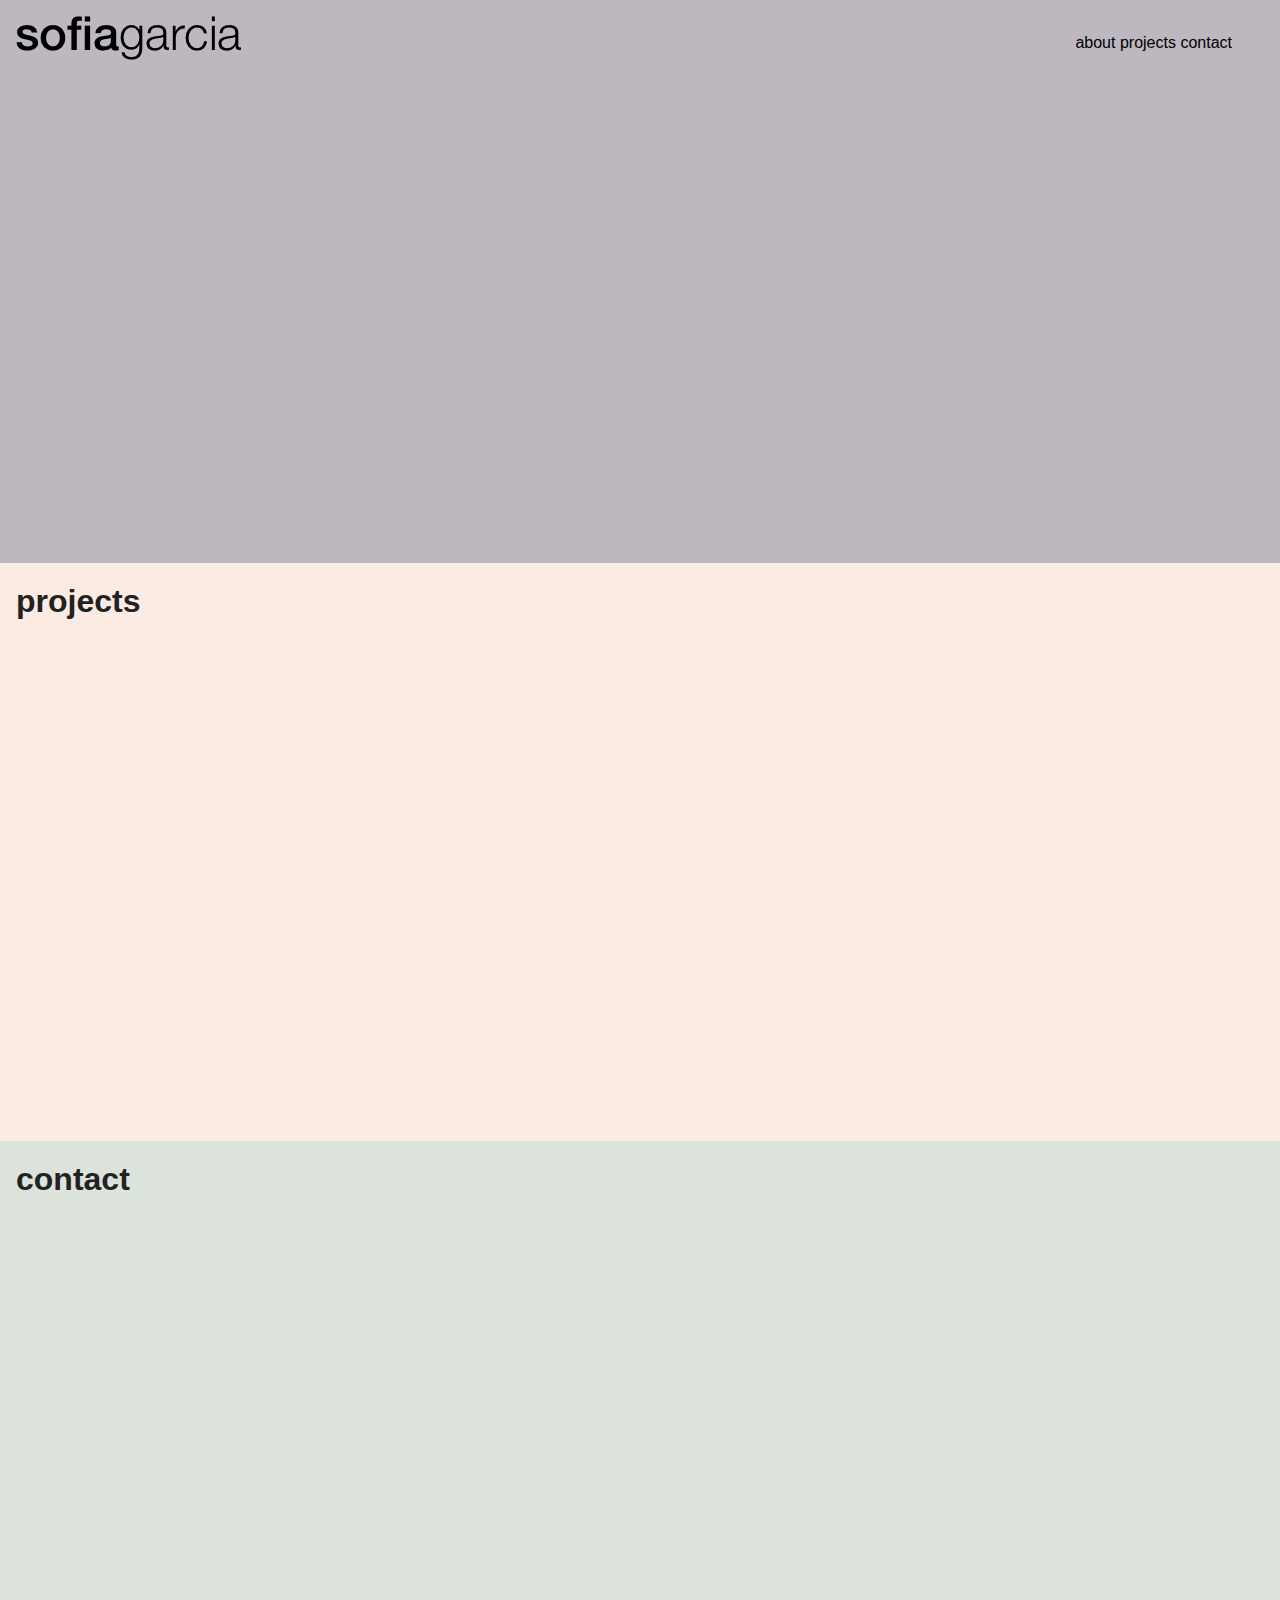
==== index.html @ 2a612535 "contact section added, still no content. responsive header. still trying to fix centering of nav men" ====
<!doctype html>
<html class="no-js" lang="">
    <head>
        <meta charset="utf-8">
        <meta http-equiv="x-ua-compatible" content="ie=edge">
        <title></title>
        <meta name="description" content="">
        <meta name="viewport" content="width=device-width, initial-scale=1">

        <link rel="apple-touch-icon" href="apple-touch-icon.png">
        <!-- Place favicon.ico in the root directory -->

        <link rel="stylesheet" href="css/normalize.css">
        <link rel="stylesheet" href="css/main.css">
        <script src="js/vendor/modernizr-2.8.3.min.js"></script>
        <!-- Latest compiled and minified CSS -->
<link rel="stylesheet" href="https://maxcdn.bootstrapcdn.com/bootstrap/3.3.6/css/bootstrap.min.css" integrity="sha384-1q8mTJOASx8j1Au+a5WDVnPi2lkFfwwEAa8hDDdjZlpLegxhjVME1fgjWPGmkzs7" crossorigin="anonymous">
    </head>
    <body>
        <!--[if lt IE 8]>
            <p class="browserupgrade">You are using an <strong>outdated</strong> browser. Please <a href="http://browsehappy.com/">upgrade your browser</a> to improve your experience.</p>
        <![endif]-->

        <!-- HEADER -->
        <header>
          <!-- Top Bar Navigation/Logo -->
          <div class="top-bar-nav" id="top-bar-nav">
            <div class="logo" id="logo">
              <img src="img/sofiagarciamin.png" alt="sofiaGARCIA">
            </div>
            <nav>
              <a href="/html/">about</a>
              <a href="/css/">projects</a>
              <a href="/js/">contact</a>
            </nav>
          </div>
        </br></br>
        <br>

          <!-- <div class="eyes" id="eyes">
            <div id="eye_1"><img src="img/EYE.png" alt="eyeball"></div>
            <div id="eye_2"><img src="img/EYE.png" alt="eyeball"></div>
          </div> -->
        </header>


        <!--  ABOUT -->
        <div class="about" id="about">
          <h1>projects</h1>

          <p>
        </div>

        <!-- CONTACT -->

        <div class="contact" id="contact">
          <h1>contact</h1>

          <p>
        </div>

        <script src="https://code.jquery.com/jquery-1.12.0.min.js"></script>
        <script>window.jQuery || document.write('<script src="js/vendor/jquery-1.12.0.min.js"><\/script>')</script>
        <script src="js/plugins.js"></script>
        <script src="js/main.js"></script>

        <!-- Google Analytics: change UA-XXXXX-X to be your site's ID. -->
        <script>
            (function(b,o,i,l,e,r){b.GoogleAnalyticsObject=l;b[l]||(b[l]=
            function(){(b[l].q=b[l].q||[]).push(arguments)});b[l].l=+new Date;
            e=o.createElement(i);r=o.getElementsByTagName(i)[0];
            e.src='https://www.google-analytics.com/analytics.js';
            r.parentNode.insertBefore(e,r)}(window,document,'script','ga'));
            ga('create','UA-XXXXX-X','auto');ga('send','pageview');
        </script>
    </body>
</html>
---- css/main.css ----
/*! HTML5 Boilerplate v5.3.0 | MIT License | https://html5boilerplate.com/ */

/*
 * What follows is the result of much research on cross-browser styling.
 * Credit left inline and big thanks to Nicolas Gallagher, Jonathan Neal,
 * Kroc Camen, and the H5BP dev community and team.
 */

/* ==========================================================================
   Base styles: opinionated defaults
   ========================================================================== */

html {
    color: #222;
    font-size: 1em;
    line-height: 1.4;
    font-family: "Helvetica Neue", sans-serif;
}

/*
 * Remove text-shadow in selection highlight:
 * https://twitter.com/miketaylr/status/12228805301
 *
 * These selection rule sets have to be separate.
 * Customize the background color to match your design.
 */

::-moz-selection {
    background: #b3d4fc;
    text-shadow: none;
}

::selection {
    background: #b3d4fc;
    text-shadow: none;
}

/*
 * A better looking default horizontal rule
 */

hr {
    display: block;
    height: 1px;
    border: 0;
    border-top: 1px solid #ccc;
    margin: 1em 0;
    padding: 0;
}

/*
 * Remove the gap between audio, canvas, iframes,
 * images, videos and the bottom of their containers:
 * https://github.com/h5bp/html5-boilerplate/issues/440
 */

audio,
canvas,
iframe,
img,
svg,
video {
    vertical-align: middle;
}

/*
 * Remove default fieldset styles.
 */

fieldset {
    border: 0;
    margin: 0;
    padding: 0;
}

/*
 * Allow only vertical resizing of textareas.
 */

textarea {
    resize: vertical;
}

/* ==========================================================================
   Browser Upgrade Prompt
   ========================================================================== */

.browserupgrade {
    margin: 0.2em 0;
    background: #ccc;
    color: #000;
    padding: 0.2em 0;
}

/* ==========================================================================
   First Section: Header
   ========================================================================== */

   header {
     background-color: #BDB7BF;
     padding: 1em;
     padding-bottom: 30em;

   }
   #logo {
     /*display: inline-block;*/
     /*float: left;*/
     text-align: center;
   }

   nav {
     /*margin: 1em;*/
     /*margin-right: 1em;*/
     text-align: center;
     display: inline-flex;

   }

   nav a:link {
     /*position: absolute;*/
       text-decoration: none;
       color: #000;
       font-family: "Helvetica Neue", sans-serif;
       font-size: 1em;
       font-weight: 200;
       /*padding-left: 0.5em;*/

     }





     /* ==========================================================================
        Second Section: About
        ========================================================================== */


             #about{
               background-color: rgba(250,230, 220,0.8);
               padding-bottom: 30em;
             }
             #about h1 {
               font-family: "Helvetica Neue", sans-serif;
               font-size: 2em;
               margin-top: 0;
               padding: 0.5em;
             }


      /* ==========================================================================
          Third Section: Contact
         ========================================================================== */

         #contact{
          background-color: rgba(210,220, 210,0.8);
          padding-bottom: 30em;
         }

         #contact h1 {
           font-family: "helvetica neue", sans-serif;
           font-size: 2em;
           margin-top: 0;
           padding: 0.5em;
         }



/* ==========================================================================
   Helper classes
   ========================================================================== */

/*
 * Hide visually and from screen readers
 */

.hidden {
    display: none !important;
}

/*
 * Hide only visually, but have it available for screen readers:
 * http://snook.ca/archives/html_and_css/hiding-content-for-accessibility
 */

.visuallyhidden {
    border: 0;
    clip: rect(0 0 0 0);
    height: 1px;
    margin: -1px;
    overflow: hidden;
    padding: 0;
    position: absolute;
    width: 1px;
}

/*
 * Extends the .visuallyhidden class to allow the element
 * to be focusable when navigated to via the keyboard:
 * https://www.drupal.org/node/897638
 */

.visuallyhidden.focusable:active,
.visuallyhidden.focusable:focus {
    clip: auto;
    height: auto;
    margin: 0;
    overflow: visible;
    position: static;
    width: auto;
}

/*
 * Hide visually and from screen readers, but maintain layout
 */

.invisible {
    visibility: hidden;
}

/*
 * Clearfix: contain floats
 *
 * For modern browsers
 * 1. The space content is one way to avoid an Opera bug when the
 *    `contenteditable` attribute is included anywhere else in the document.
 *    Otherwise it causes space to appear at the top and bottom of elements
 *    that receive the `clearfix` class.
 * 2. The use of `table` rather than `block` is only necessary if using
 *    `:before` to contain the top-margins of child elements.
 */

.clearfix:before,
.clearfix:after {
    content: " "; /* 1 */
    display: table; /* 2 */
}

.clearfix:after {
    clear: both;
}


   /* Desktop and iPad/Tablet specific styles. */
   @media only screen and (min-width : 1224px) {
     header{
       #logo {
         display: inline-block;
         float: left;
       }

       nav {
         margin: 1em;
         margin-right: 2em;
         display: inline-block;
         float: right;
       }
     }
   }


   /*Small Desktop or Laptop*/


   /* iPad/Tablet specific styles. */
   @media only screen and (min-device-width: 768px) and (max-device-width: 1024px) {
       #logo {
         display: inline-block;
         float: left;
       }

       nav {
         margin: 1em;
         margin-right: 2em;
         display: inline-block;
         float: right;
         font-size: 1.45em;
       }
       header{
         /*background-color: #13b6aa; /*blue*/
       }
   }


   /* Mobile specific styles */
   @media only screen and (max-width: 35em) {
     header{
       text-align: center;
       display: block;
       padding: 1em;
       padding-bottom: 20em;
     }
     #logo {
       display: block;
       text-align: center;
     }
     nav{
       display: block;
       text-align: center;
       margin-top: 0.2em;
     }
     nav a:link{
       display: block;
       text-align: center;

     }
   }


/* ==========================================================================
   Print styles.
   Inlined to avoid the additional HTTP request:
   http://www.phpied.com/delay-loading-your-print-css/
   ========================================================================== */

@media print {
    *,
    *:before,
    *:after,
    *:first-letter,
    *:first-line {
        background: transparent !important;
        color: #000 !important; /* Black prints faster:
                                   http://www.sanbeiji.com/archives/953 */
        box-shadow: none !important;
        text-shadow: none !important;
    }

    a,
    a:visited {
        text-decoration: underline;
    }

    a[href]:after {
        content: " (" attr(href) ")";
    }

    abbr[title]:after {
        content: " (" attr(title) ")";
    }

    /*
     * Don't show links that are fragment identifiers,
     * or use the `javascript:` pseudo protocol
     */

    a[href^="#"]:after,
    a[href^="javascript:"]:after {
        content: "";
    }

    pre,
    blockquote {
        border: 1px solid #999;
        page-break-inside: avoid;
    }

    /*
     * Printing Tables:
     * http://css-discuss.incutio.com/wiki/Printing_Tables
     */

    thead {
        display: table-header-group;
    }

    tr,
    img {
        page-break-inside: avoid;
    }

    img {
        max-width: 100% !important;
    }

    p,
    h2,
    h3 {
        orphans: 3;
        widows: 3;
    }

    h2,
    h3 {
        page-break-after: avoid;
    }
}
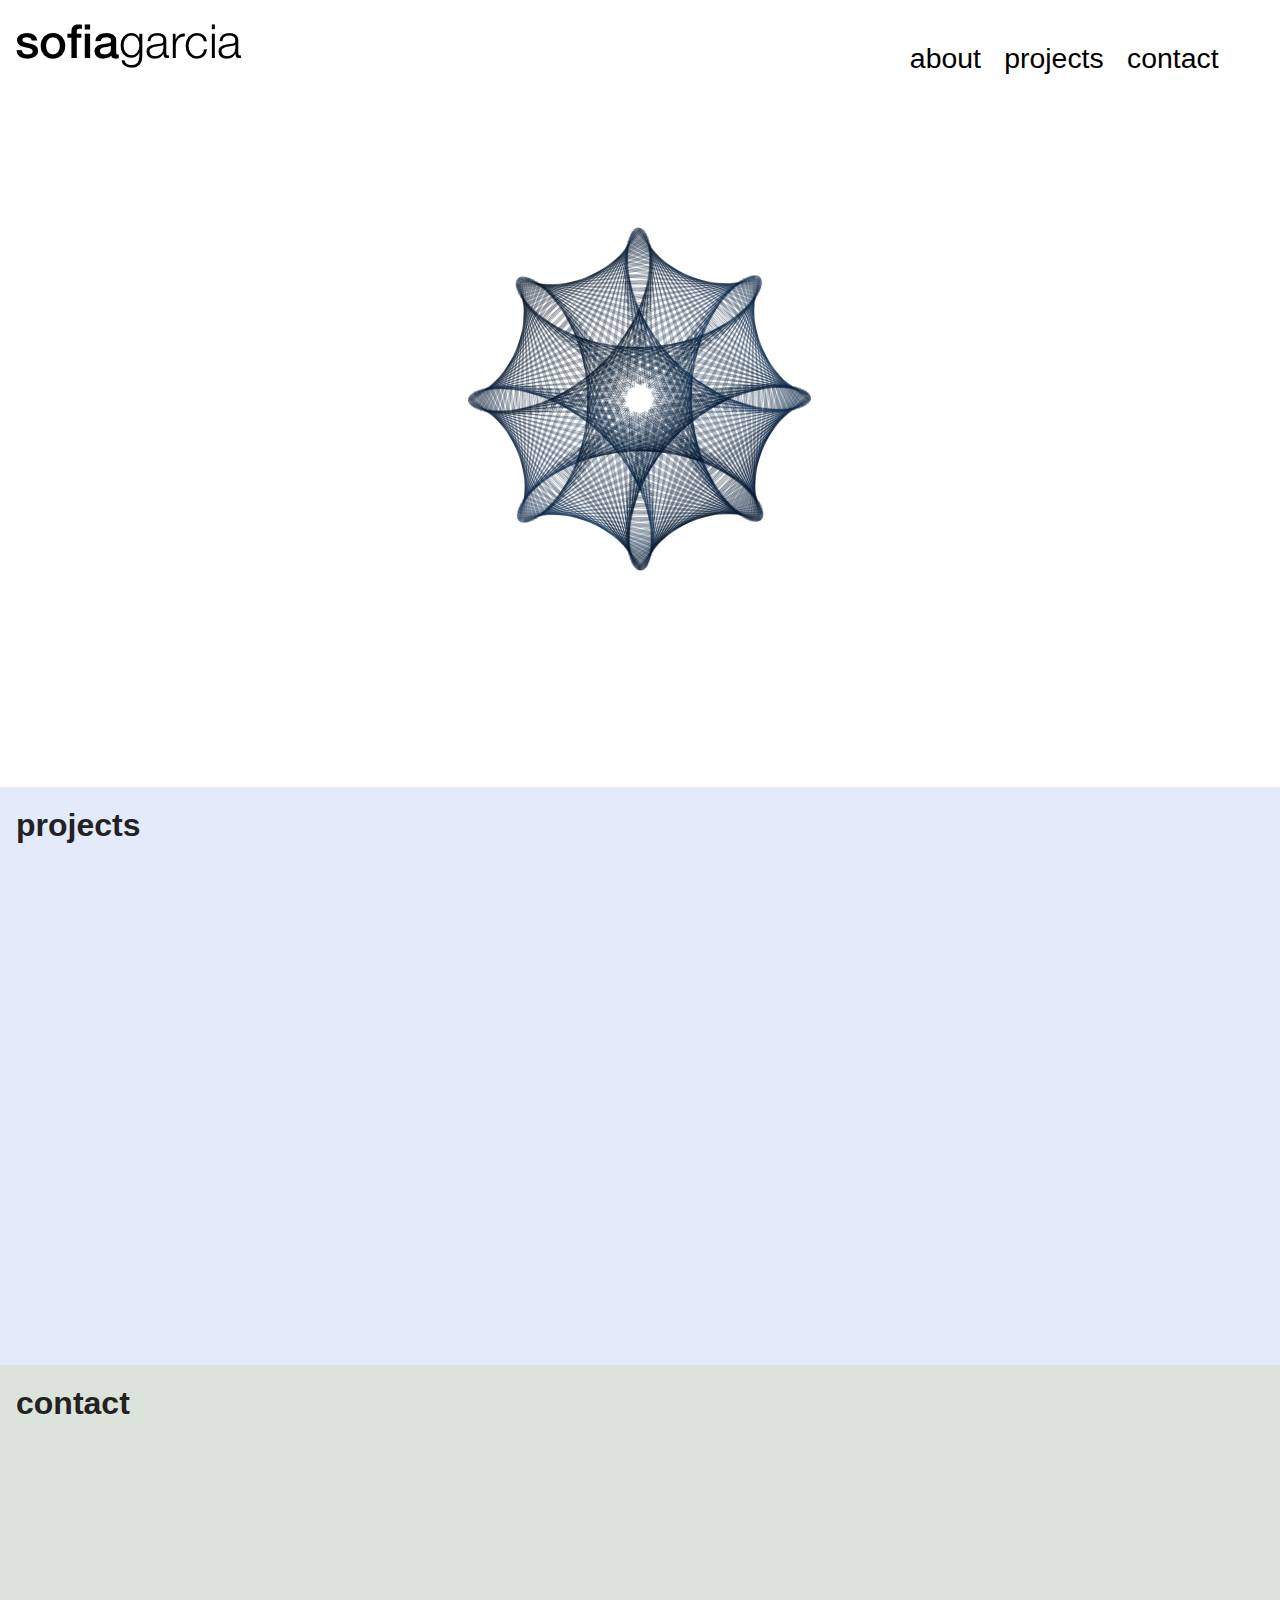
==== commit c18afcbb: "background added for header- no written content" ====
--- a/index.html
+++ b/index.html
@@ -22,7 +22,8 @@
         <![endif]-->
 
         <!-- HEADER -->
-        <header>
+        <header class="header" id="header">
+
           <!-- Top Bar Navigation/Logo -->
           <div class="top-bar-nav" id="top-bar-nav">
             <div class="logo" id="logo">
--- a/css/main.css
+++ b/css/main.css
@@ -95,22 +95,28 @@
 /* ==========================================================================
    First Section: Header
    ========================================================================== */
-
+   body {
+
+
+   }
    header {
-     background-color: #BDB7BF;
      padding: 1em;
-     padding-bottom: 30em;
-
-   }
+     padding-bottom: 44em;
+     background-image: url(../img/swirlcode.png);
+     background-repeat: no-repeat;
+     background-position: center;
+
+   }
+
+
    #logo {
-     /*display: inline-block;*/
-     /*float: left;*/
      text-align: center;
+     padding-top: 0.5em;
    }
 
    nav {
-     /*margin: 1em;*/
-     /*margin-right: 1em;*/
+     margin: 1em;
+     margin-right: 1em;
      text-align: center;
      display: inline-flex;
 
@@ -121,9 +127,9 @@
        text-decoration: none;
        color: #000;
        font-family: "Helvetica Neue", sans-serif;
-       font-size: 1em;
+       font-size: 1.25em;
        font-weight: 200;
-       /*padding-left: 0.5em;*/
+       padding-left: 0.6em;
 
      }
 
@@ -137,7 +143,7 @@
 
 
              #about{
-               background-color: rgba(250,230, 220,0.8);
+               background-color: rgba(220,230, 250,0.8);
                padding-bottom: 30em;
              }
              #about h1 {
@@ -241,9 +247,15 @@
 }
 
 
+/* ==========================================================================
+   ! MEDIA QUERY !
+   ========================================================================== */
+
+/*
+
    /* Desktop and iPad/Tablet specific styles. */
-   @media only screen and (min-width : 1224px) {
-     header{
+   @media only screen and (min-width : 850px) {
+
        #logo {
          display: inline-block;
          float: left;
@@ -254,8 +266,8 @@
          margin-right: 2em;
          display: inline-block;
          float: right;
-       }
-     }
+         font-size: 1.42em
+       }
    }
 
 
@@ -274,7 +286,7 @@
          margin-right: 2em;
          display: inline-block;
          float: right;
-         font-size: 1.45em;
+         font-size: 1.45em
        }
        header{
          /*background-color: #13b6aa; /*blue*/
@@ -284,26 +296,7 @@
 
    /* Mobile specific styles */
    @media only screen and (max-width: 35em) {
-     header{
-       text-align: center;
-       display: block;
-       padding: 1em;
-       padding-bottom: 20em;
-     }
-     #logo {
-       display: block;
-       text-align: center;
-     }
-     nav{
-       display: block;
-       text-align: center;
-       margin-top: 0.2em;
-     }
-     nav a:link{
-       display: block;
-       text-align: center;
-
-     }
+
    }
 
 
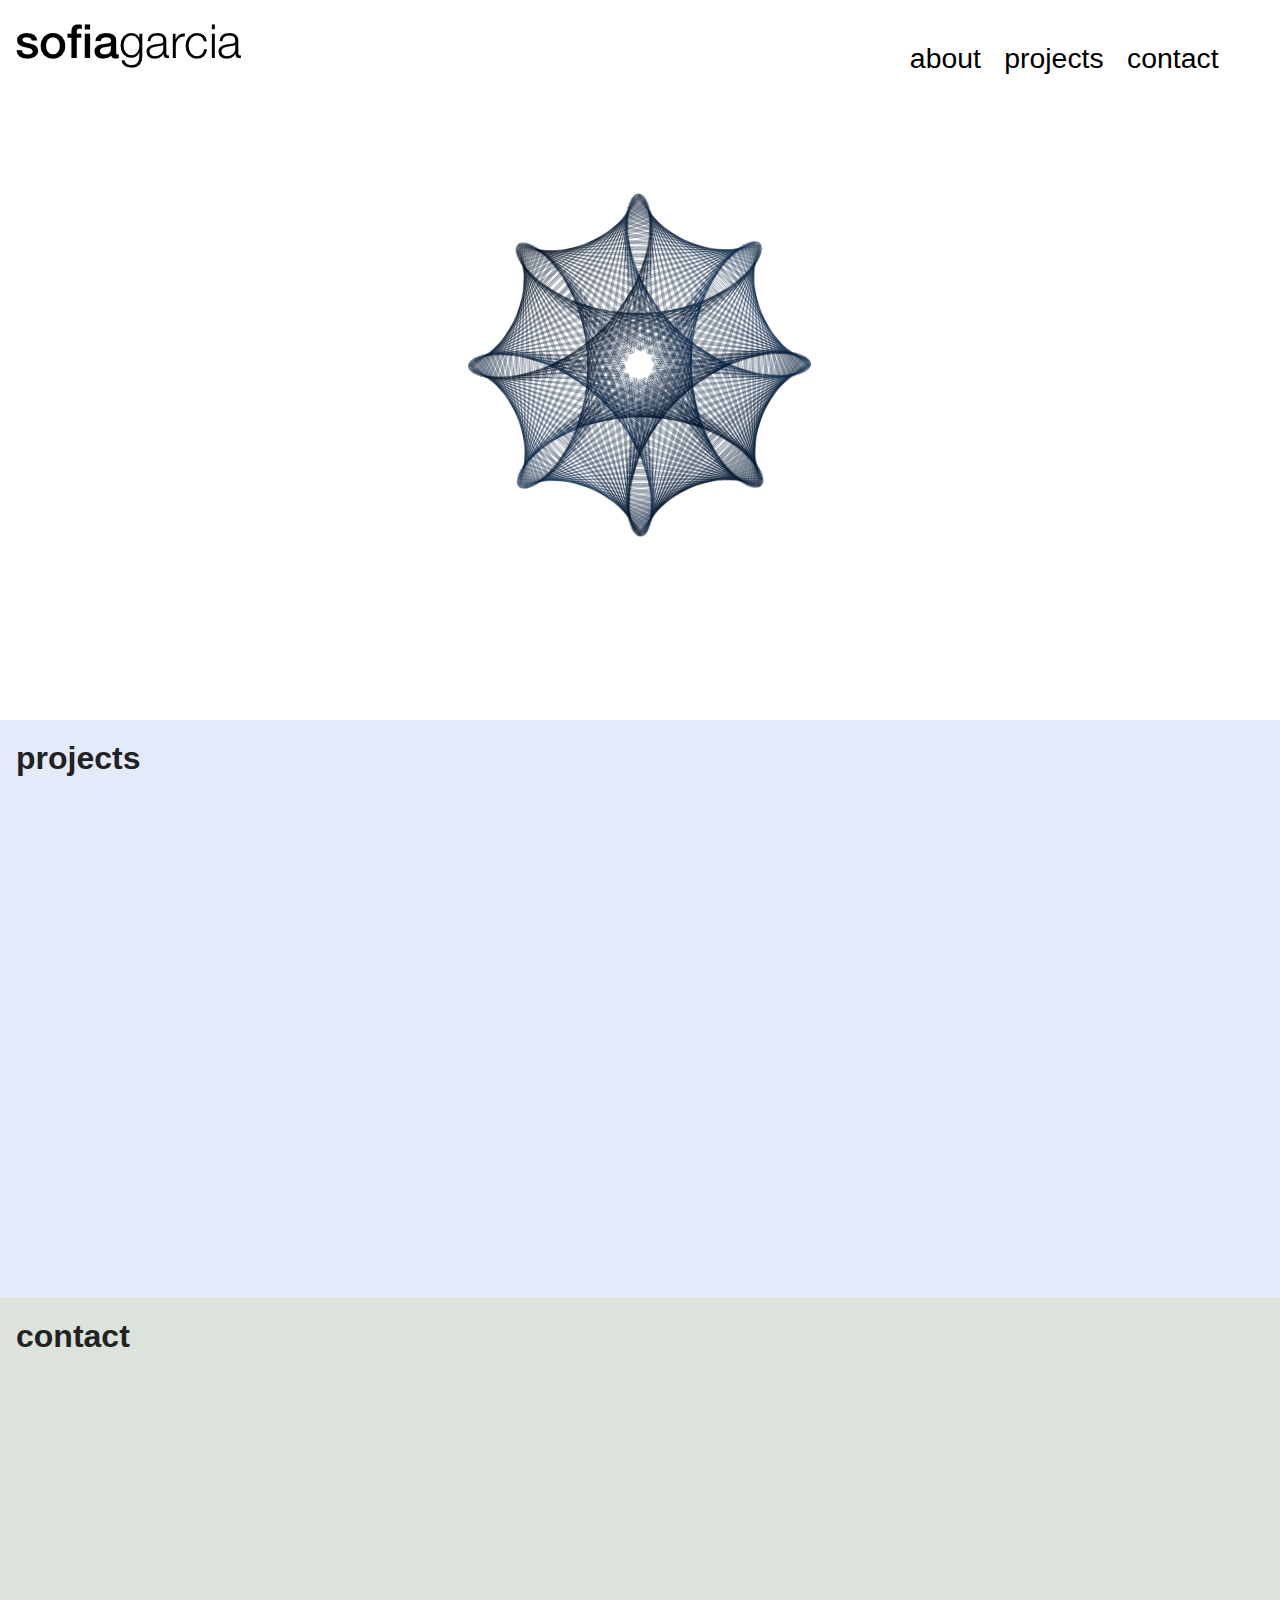
==== commit d70f3a86: "handled weird fixed grey bar above nav-- image chosen in background, needs to be resized for smaller" ====
--- a/index.html
+++ b/index.html
@@ -35,13 +35,9 @@
               <a href="/js/">contact</a>
             </nav>
           </div>
-        </br></br>
-        <br>
+        <!-- </br></br>
+        <br> -->
 
-          <!-- <div class="eyes" id="eyes">
-            <div id="eye_1"><img src="img/EYE.png" alt="eyeball"></div>
-            <div id="eye_2"><img src="img/EYE.png" alt="eyeball"></div>
-          </div> -->
         </header>
 
 
--- a/css/main.css
+++ b/css/main.css
@@ -95,12 +95,10 @@
 /* ==========================================================================
    First Section: Header
    ========================================================================== */
-   body {
-
-
-   }
+
    header {
      padding: 1em;
+     position: relative;
      padding-bottom: 44em;
      background-image: url(../img/swirlcode.png);
      background-repeat: no-repeat;
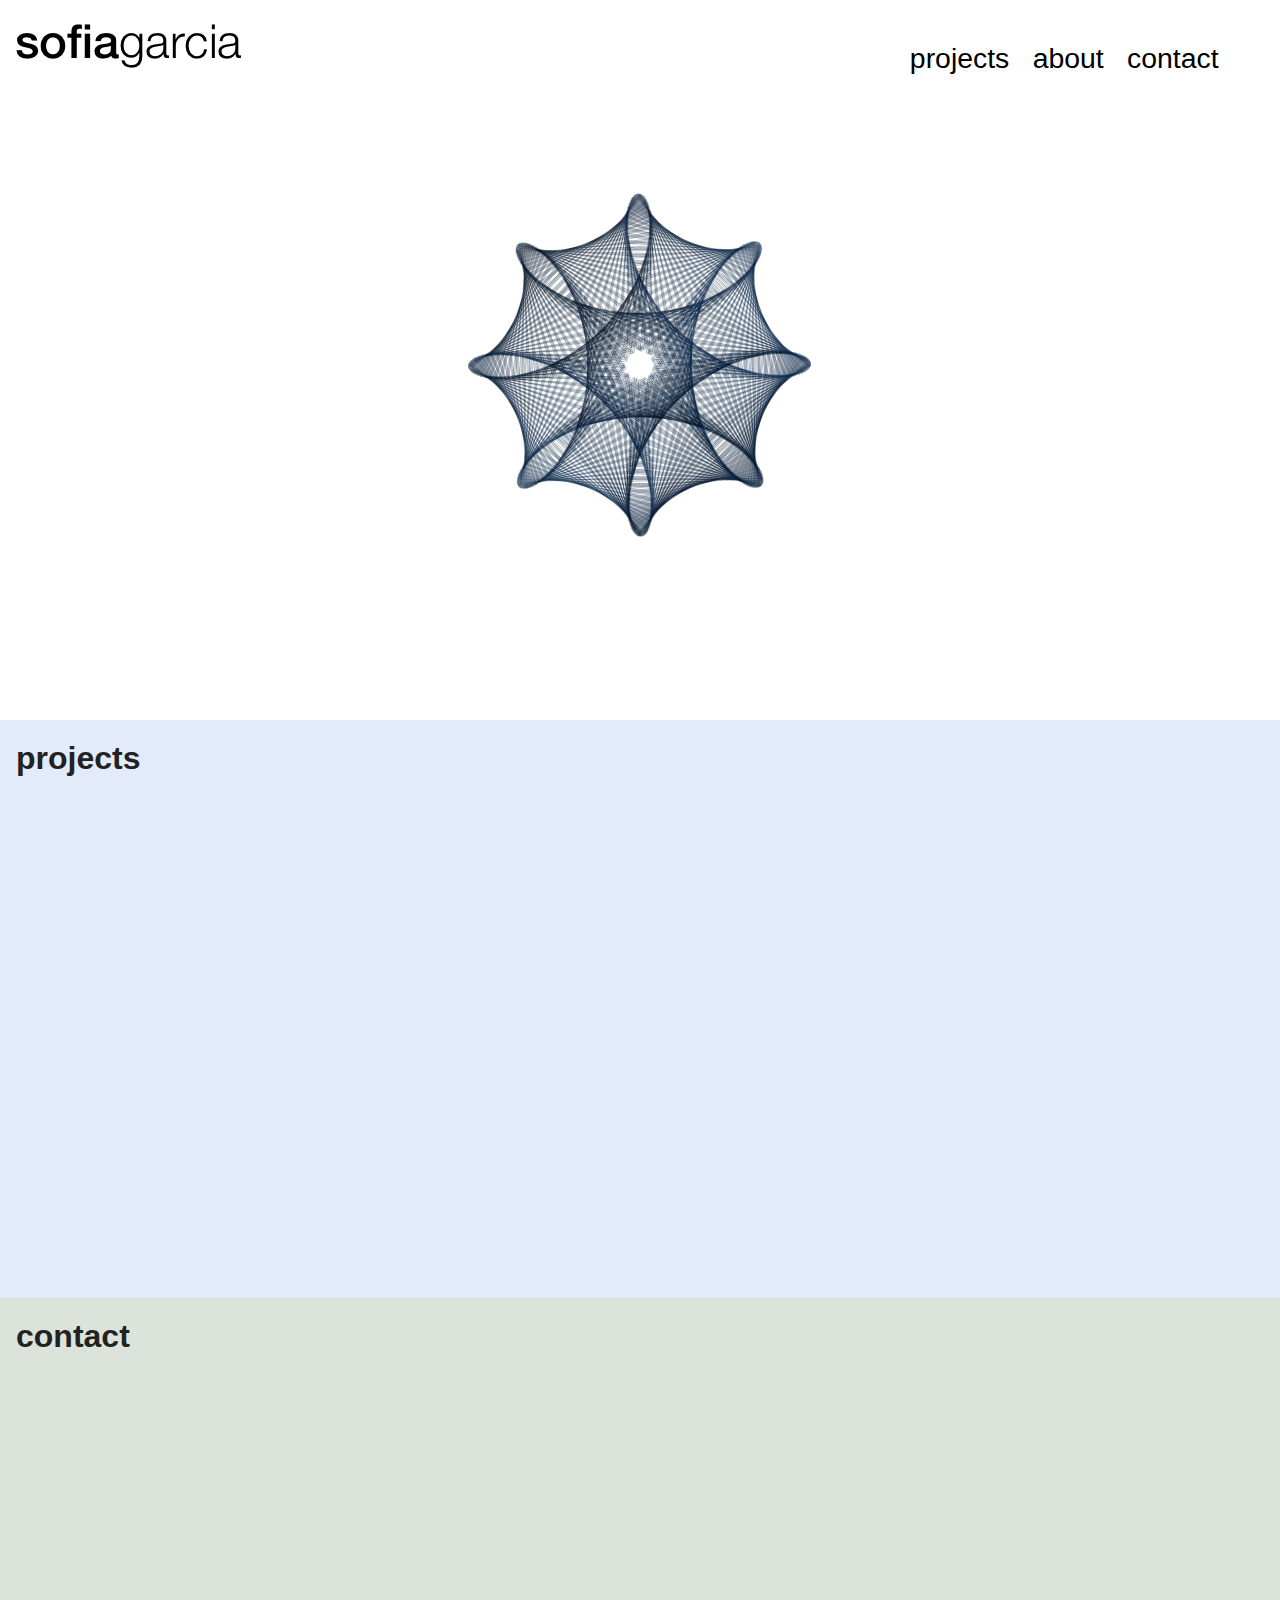
==== commit 3d5e3f8a: "project about contact" ====
--- a/index.html
+++ b/index.html
@@ -30,8 +30,8 @@
               <img src="img/sofiagarciamin.png" alt="sofiaGARCIA">
             </div>
             <nav>
+              <a href="/css/">projects</a>
               <a href="/html/">about</a>
-              <a href="/css/">projects</a>
               <a href="/js/">contact</a>
             </nav>
           </div>
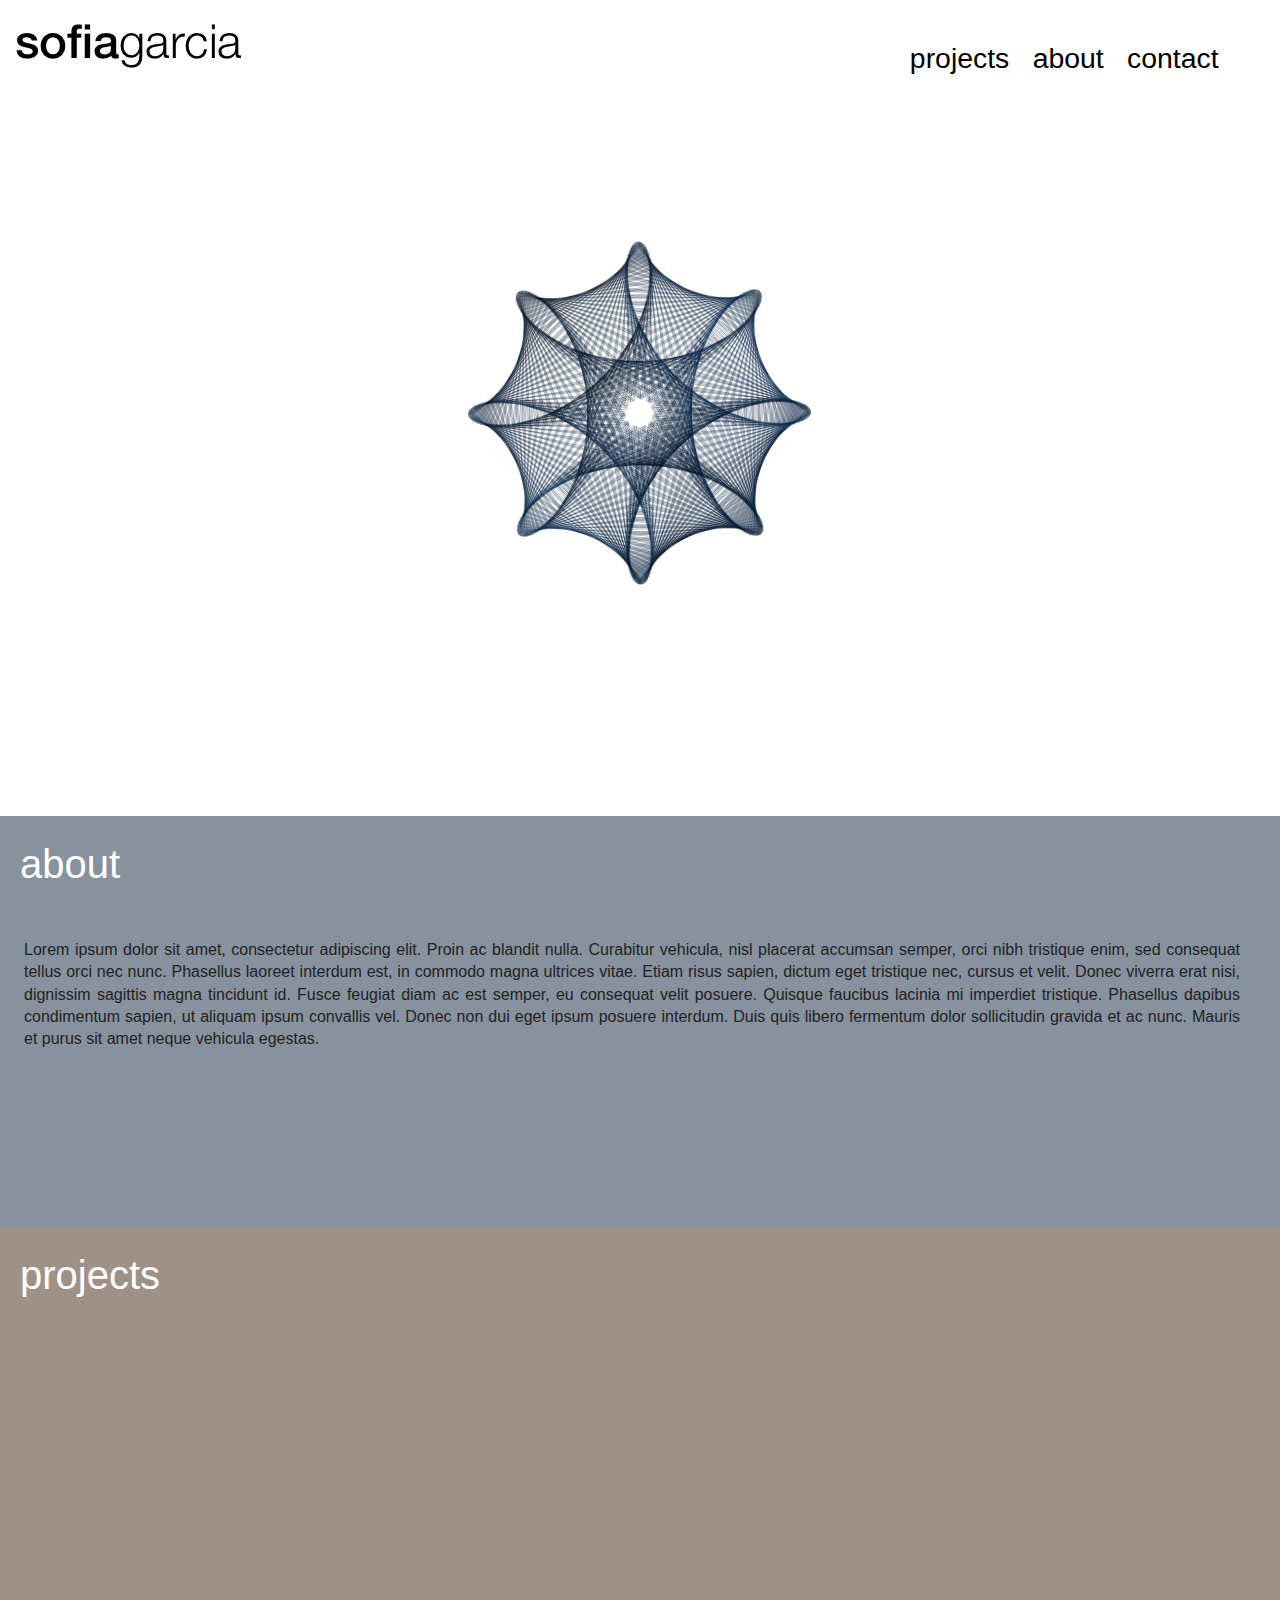
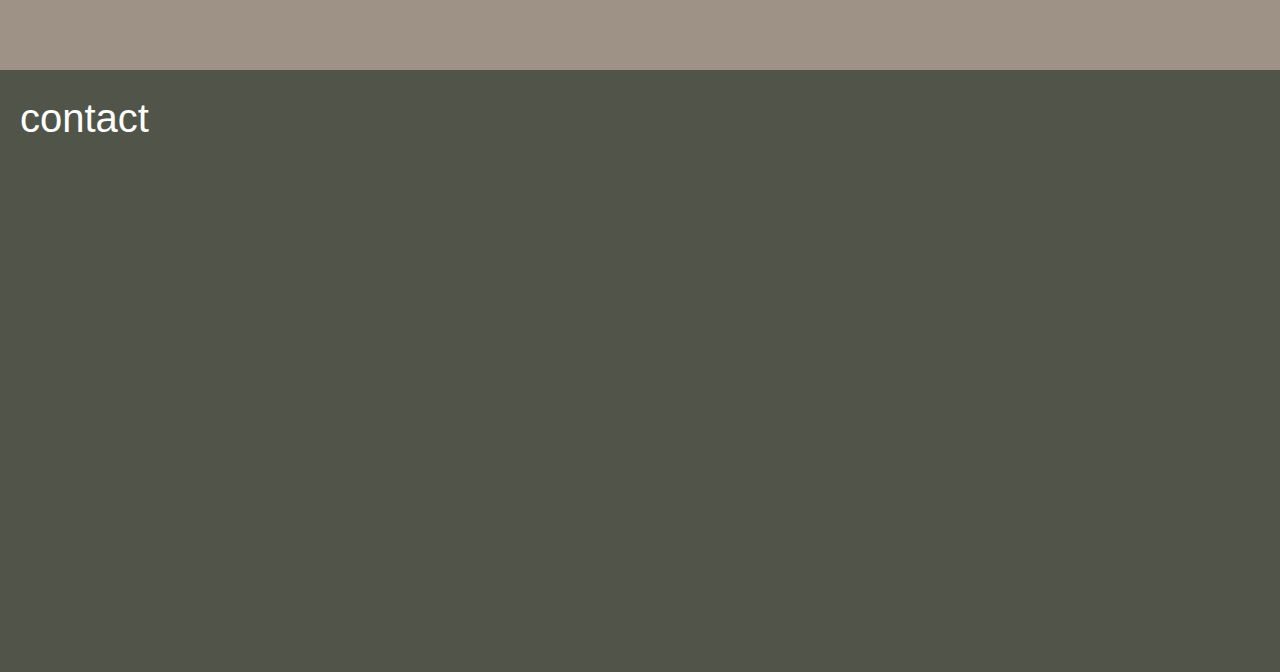
==== commit a2c9a2f8: "about section with lorem ipsum, followed by projects and contact." ====
--- a/index.html
+++ b/index.html
@@ -41,12 +41,23 @@
         </header>
 
 
-        <!--  ABOUT -->
+        <!--  ABOUT  -->
         <div class="about" id="about">
-          <h1>projects</h1>
+          <h1>about</h1>
+          <div class="wrapper about" id="about-paragraph">
+            <p> Lorem ipsum dolor sit amet, consectetur adipiscing elit. Proin ac blandit nulla. Curabitur vehicula, nisl placerat accumsan semper, orci nibh tristique enim, sed consequat tellus orci nec nunc. Phasellus laoreet interdum est, in commodo magna ultrices vitae. Etiam risus sapien, dictum eget tristique nec, cursus et velit. Donec viverra erat nisi, dignissim sagittis magna tincidunt id. Fusce feugiat diam ac est semper, eu consequat velit posuere. Quisque faucibus lacinia mi imperdiet tristique. Phasellus dapibus condimentum sapien, ut aliquam ipsum convallis vel. Donec non dui eget ipsum posuere interdum. Duis quis libero fermentum dolor sollicitudin gravida et ac nunc. Mauris et purus sit amet neque vehicula egestas.
+            </p>
+          </div>
 
-          <p>
         </div>
+
+
+       <!--  PROJECTS -->
+       <div class="projects" id="projects">
+         <h1>projects</h1>
+
+
+       </div>
 
         <!-- CONTACT -->
 
--- a/css/main.css
+++ b/css/main.css
@@ -103,9 +103,9 @@
      background-image: url(../img/swirlcode.png);
      background-repeat: no-repeat;
      background-position: center;
-
-   }
-
+     background-origin: border-box;
+     box-shadow: 3px;
+   }
 
    #logo {
      text-align: center;
@@ -136,36 +136,65 @@
 
 
      /* ==========================================================================
-        Second Section: About
+        Second Section: Projects
         ========================================================================== */
 
 
              #about{
-               background-color: rgba(220,230, 250,0.8);
-               padding-bottom: 30em;
+               background-color: rgba(16, 37, 62, 0.5);
+               padding-bottom: 10em;
+               background-origin: border-box;
+               box-shadow: 3px;
              }
              #about h1 {
                font-family: "Helvetica Neue", sans-serif;
-               font-size: 2em;
+               font-size: 2.5em;
+               font-weight: 100;
                margin-top: 0;
                padding: 0.5em;
+               color: #fff;
              }
 
+             #about-paragraph p {
+               margin-left: 1.5em;
+               margin-right: 2.5em;
+               text-align: justify;
+             }
+
+     /* ==========================================================================
+         Third Section: Projects
+        ========================================================================== */
+        #projects{
+          background-color: rgba(62, 37, 16, 0.5);
+          padding-bottom: 20em;
+          background-origin: border-box;
+          box-shadow: 3px;
+        }
+        #projects h1 {
+          font-family: "Helvetica Neue", sans-serif;
+          font-size: 2.5em;
+          font-weight: 100;
+          margin-top: 0;
+          padding: 0.5em;
+          color: #fff;
+        }
 
       /* ==========================================================================
-          Third Section: Contact
+          Fourth Section: Contact
          ========================================================================== */
 
          #contact{
-          background-color: rgba(210,220, 210,0.8);
+          background-color: rgba(37, 42, 27,0.8);
           padding-bottom: 30em;
          }
 
          #contact h1 {
-           font-family: "helvetica neue", sans-serif;
-           font-size: 2em;
+           font-family: "Helvetica Neue", sans-serif;
+           font-size: 2.5em;
+           font-weight: 100;
            margin-top: 0;
            padding: 0.5em;
+           color: #fff;
          }
 
 
@@ -257,6 +286,10 @@
        #logo {
          display: inline-block;
          float: left;
+       }
+
+       header{
+         padding-bottom: 50em;
        }
 
        nav {
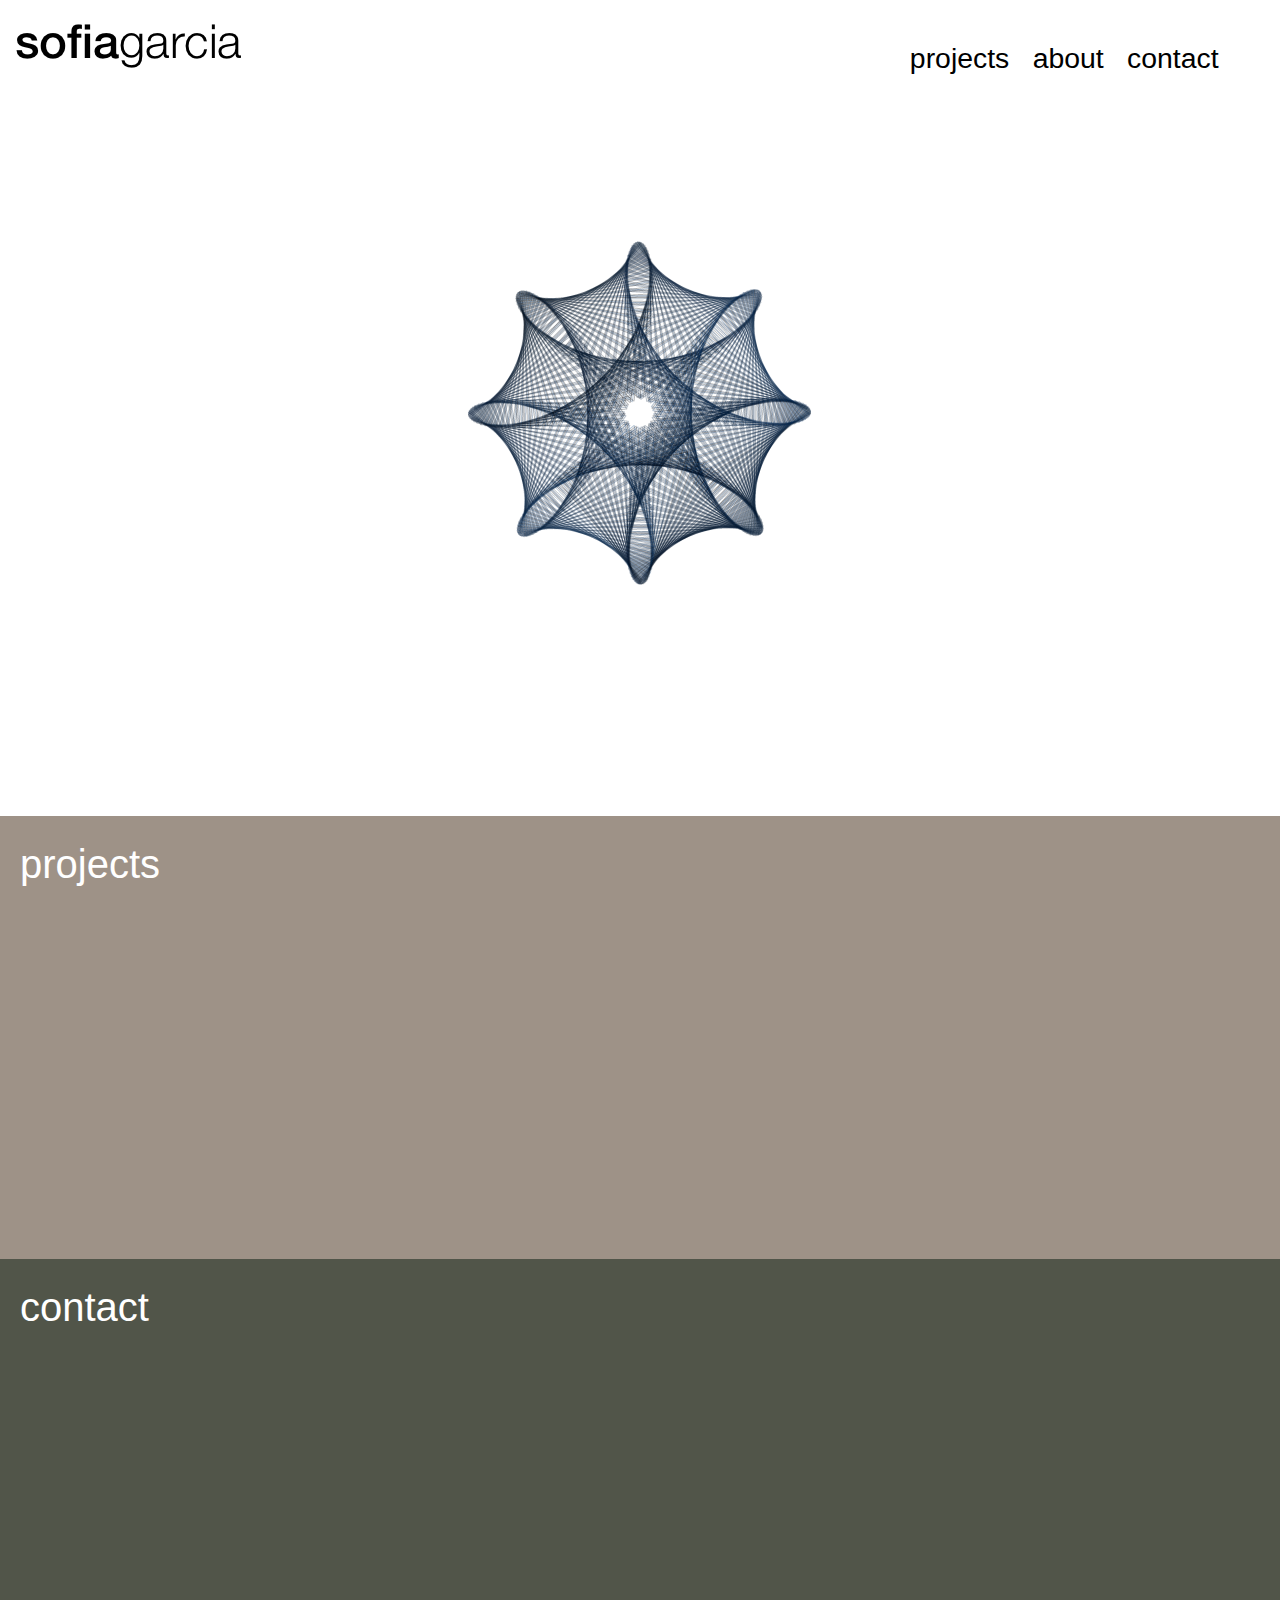
==== commit 1a591dac: "nothing major- first morning commit, lorem ipsum in about section- rest is skeleton" ====
--- a/index.html
+++ b/index.html
@@ -41,23 +41,25 @@
         </header>
 
 
-        <!--  ABOUT  -->
-        <div class="about" id="about">
-          <h1>about</h1>
-          <div class="wrapper about" id="about-paragraph">
-            <p> Lorem ipsum dolor sit amet, consectetur adipiscing elit. Proin ac blandit nulla. Curabitur vehicula, nisl placerat accumsan semper, orci nibh tristique enim, sed consequat tellus orci nec nunc. Phasellus laoreet interdum est, in commodo magna ultrices vitae. Etiam risus sapien, dictum eget tristique nec, cursus et velit. Donec viverra erat nisi, dignissim sagittis magna tincidunt id. Fusce feugiat diam ac est semper, eu consequat velit posuere. Quisque faucibus lacinia mi imperdiet tristique. Phasellus dapibus condimentum sapien, ut aliquam ipsum convallis vel. Donec non dui eget ipsum posuere interdum. Duis quis libero fermentum dolor sollicitudin gravida et ac nunc. Mauris et purus sit amet neque vehicula egestas.
-            </p>
-          </div>
-
-        </div>
-
-
        <!--  PROJECTS -->
        <div class="projects" id="projects">
          <h1>projects</h1>
+         <!-- Gallery -->
+         <div class="gallery" id="gallery-container">
 
+         </div>
+       </div>
 
-       </div>
+       <!--  ABOUT  -->
+       <!-- <div class="about" id="about">
+         <h1>about</h1>
+         <div class="wrapper about" id="about-paragraph">
+           <p> Lorem ipsum dolor sit amet, consectetur adipiscing elit. Proin ac blandit nulla. Curabitur vehicula, nisl placerat accumsan semper, orci nibh tristique enim, sed consequat tellus orci nec nunc. Phasellus laoreet interdum est, in commodo magna ultrices vitae. Etiam risus sapien, dictum eget tristique nec, cursus et velit. Donec viverra erat nisi, dignissim sagittis magna tincidunt id. Fusce feugiat diam ac est semper, eu consequat velit posuere. Quisque faucibus lacinia mi imperdiet tristique. Phasellus dapibus condimentum sapien, ut aliquam ipsum convallis vel. Donec non dui eget ipsum posuere interdum. Duis quis libero fermentum dolor sollicitudin gravida et ac nunc. Mauris et purus sit amet neque vehicula egestas.
+           </p>
+         </div>
+
+       </div> -->
+
 
         <!-- CONTACT -->
 
--- a/css/main.css
+++ b/css/main.css
@@ -99,7 +99,7 @@
    header {
      padding: 1em;
      position: relative;
-     padding-bottom: 44em;
+     padding-bottom: 40em;
      background-image: url(../img/swirlcode.png);
      background-repeat: no-repeat;
      background-position: center;
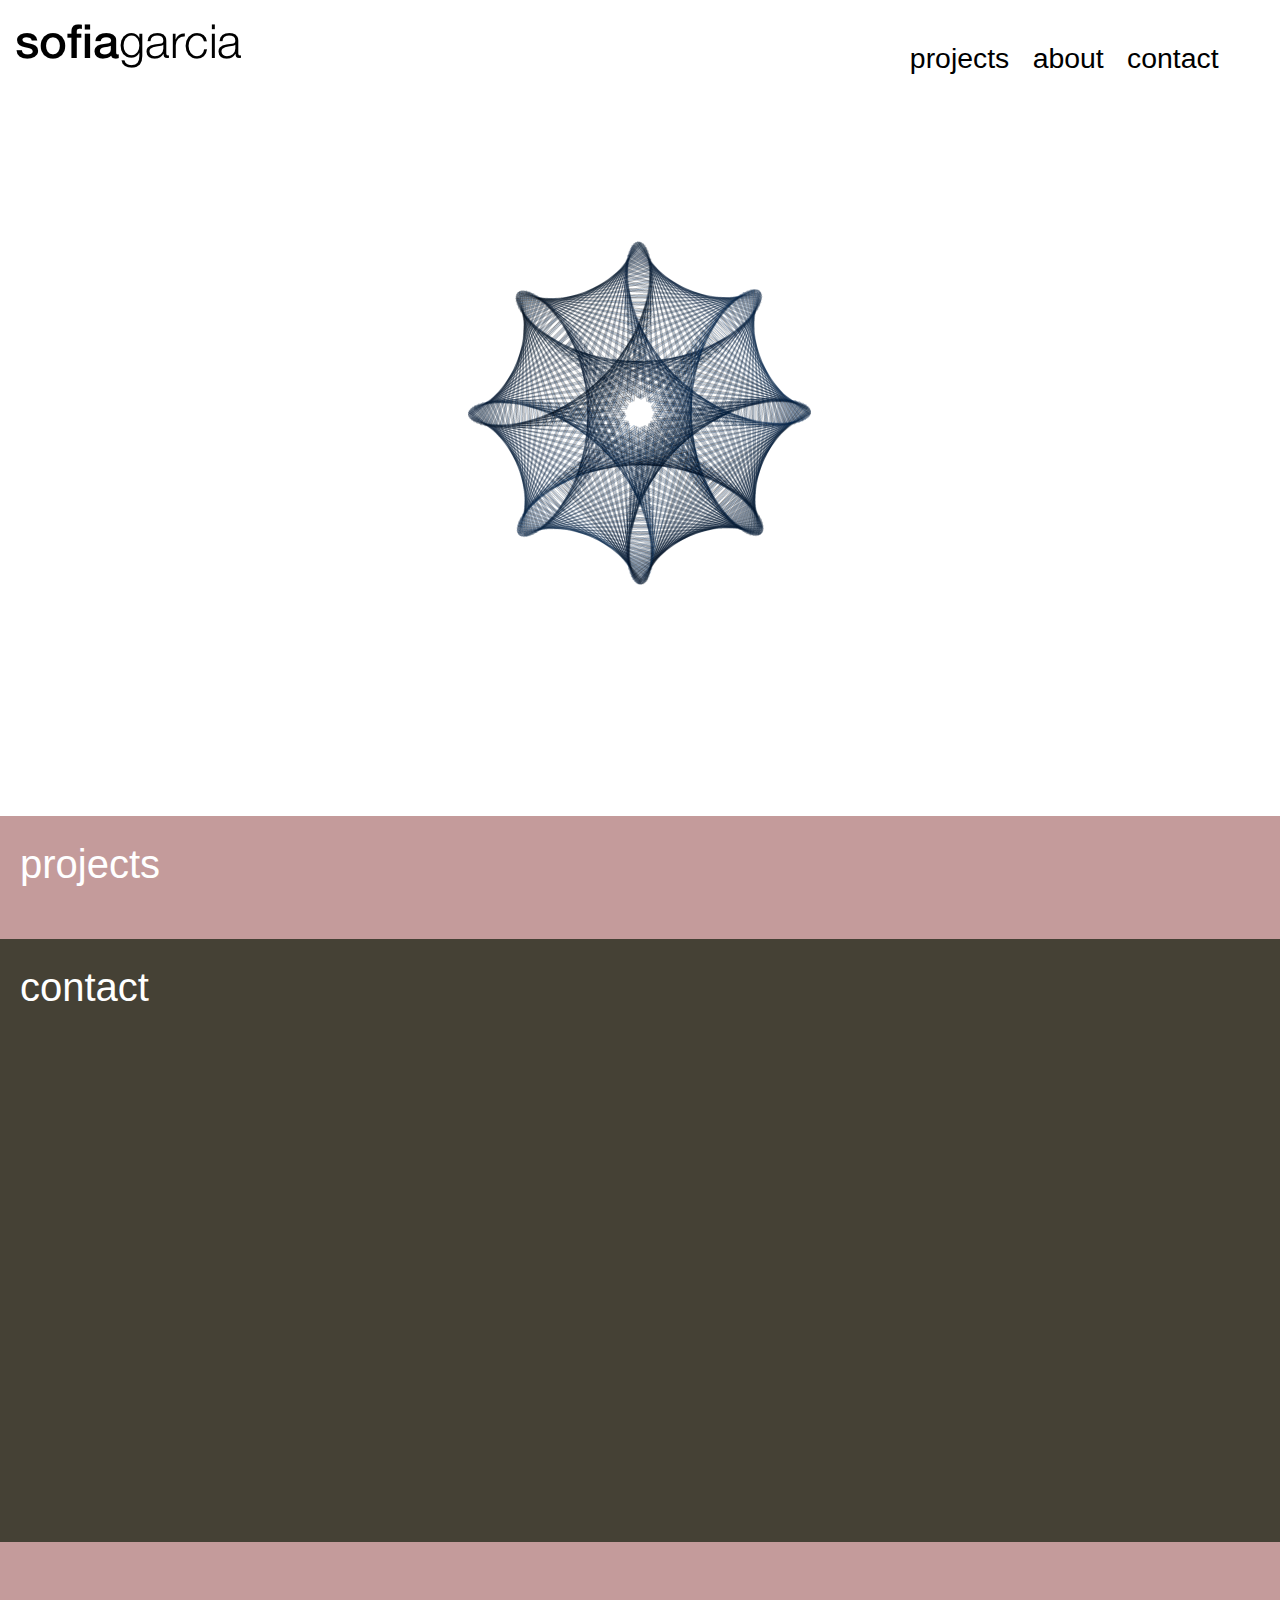
==== commit e2b01388: "project section: background color change.. experimenting with galleries" ====
--- a/index.html
+++ b/index.html
@@ -46,7 +46,7 @@
          <h1>projects</h1>
          <!-- Gallery -->
          <div class="gallery" id="gallery-container">
-
+            <div id="box"
          </div>
        </div>
 
--- a/css/main.css
+++ b/css/main.css
@@ -165,7 +165,7 @@
          Third Section: Projects
         ========================================================================== */
         #projects{
-          background-color: rgba(62, 37, 16, 0.5);
+          background-color: rgba(138, 56, 56, 0.5);
           padding-bottom: 20em;
           background-origin: border-box;
           box-shadow: 3px;
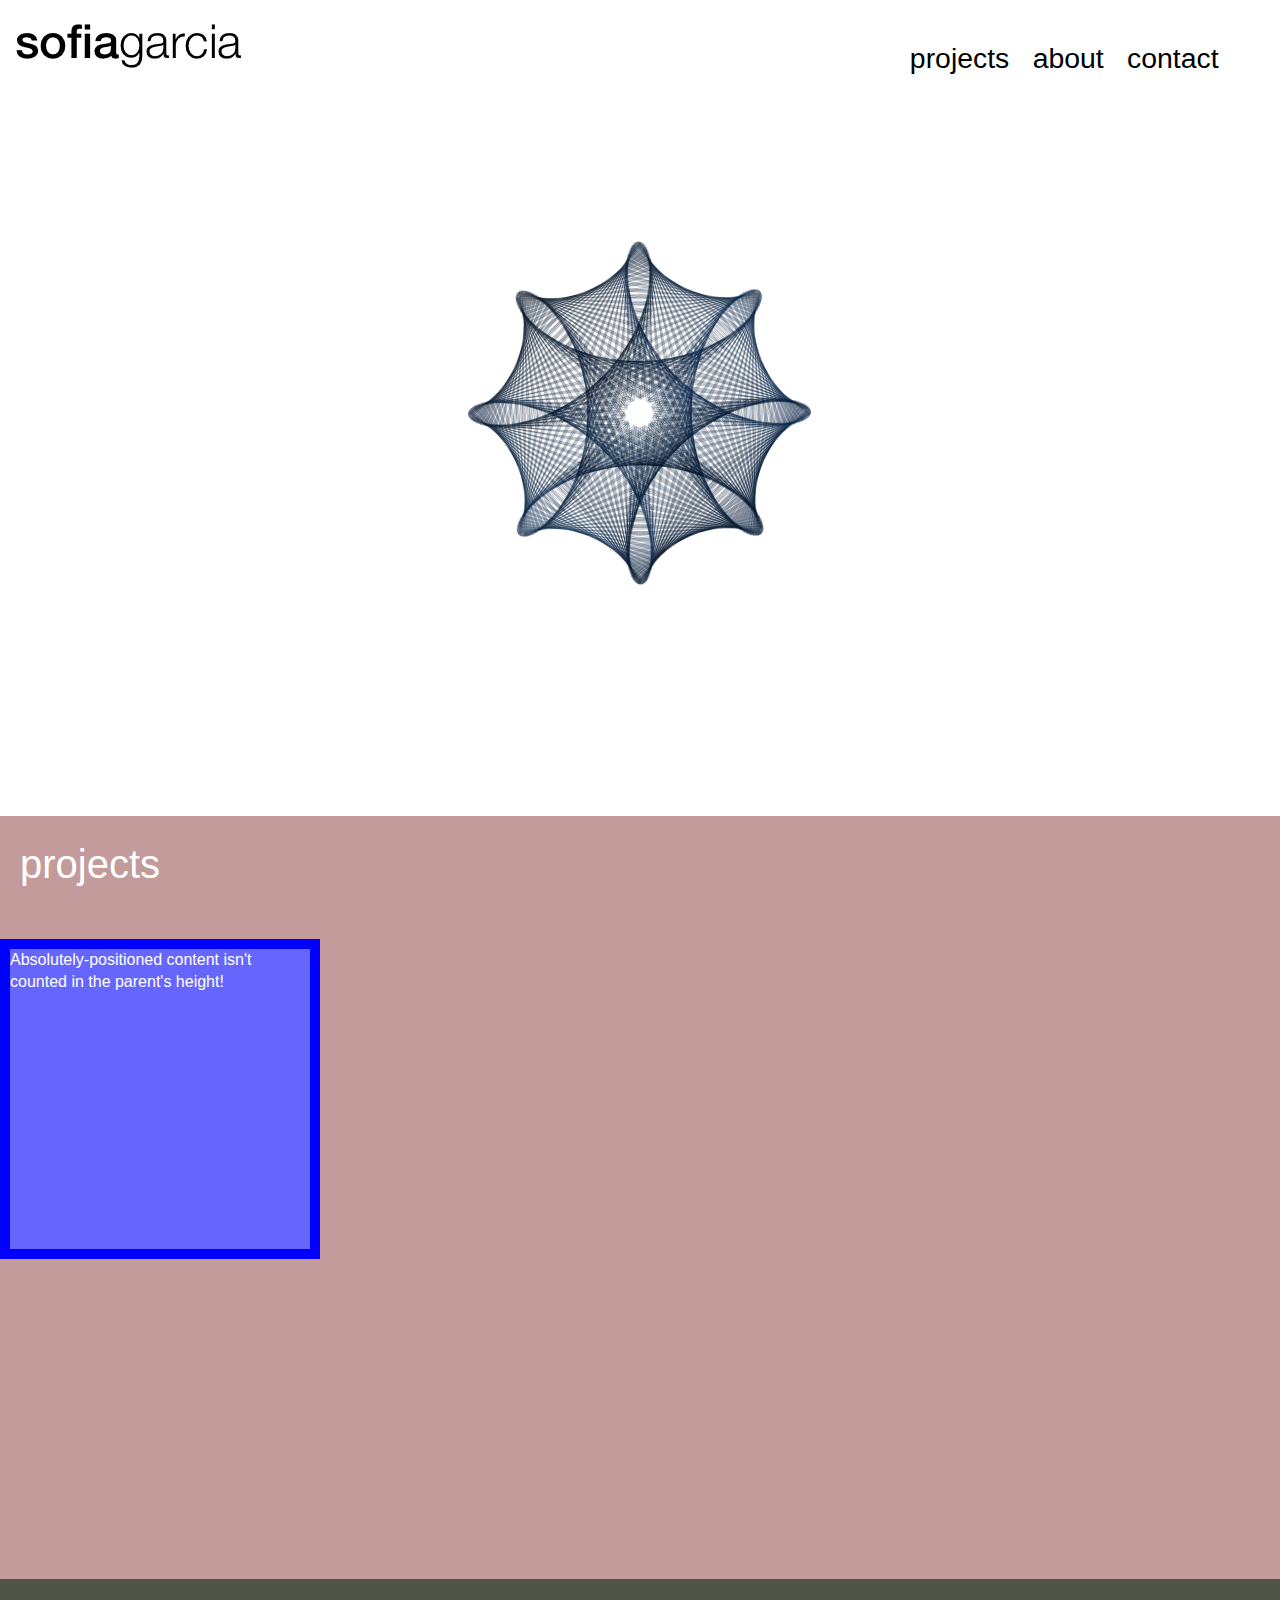
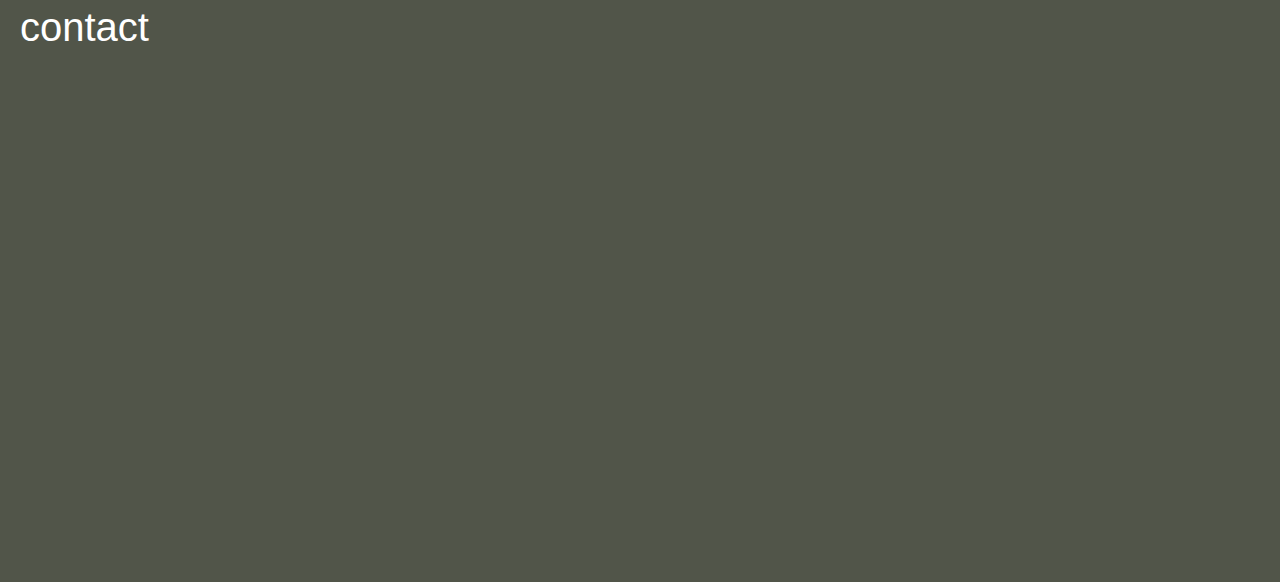
==== commit e1fe32ac: "testing out photoswipe jslibrary" ====
--- a/index.html
+++ b/index.html
@@ -46,8 +46,12 @@
          <h1>projects</h1>
          <!-- Gallery -->
          <div class="gallery" id="gallery-container">
-            <div id="box"
-         </div>
+           <div id="box">
+                <div id="innerContent">
+                    Absolutely-positioned content isn't counted in the parent's height!
+                </div>
+          </div>
+        </div>
        </div>
 
        <!--  ABOUT  -->
--- a/css/main.css
+++ b/css/main.css
@@ -136,7 +136,7 @@
 
 
      /* ==========================================================================
-        Second Section: Projects
+        Second Section: about
         ========================================================================== */
 
 
@@ -179,6 +179,22 @@
           color: #fff;
         }
 
+        #box {
+         width: 25%;
+         padding-bottom: 25%;
+         background: #00F;
+         color: #FFF;
+         position: relative;
+      }
+      #innerContent {
+         position: absolute;
+         left: 10px;
+         right: 10px;
+         top: 10px;
+         bottom: 10px;
+         background: #66F;
+      }
+
       /* ==========================================================================
           Fourth Section: Contact
          ========================================================================== */
